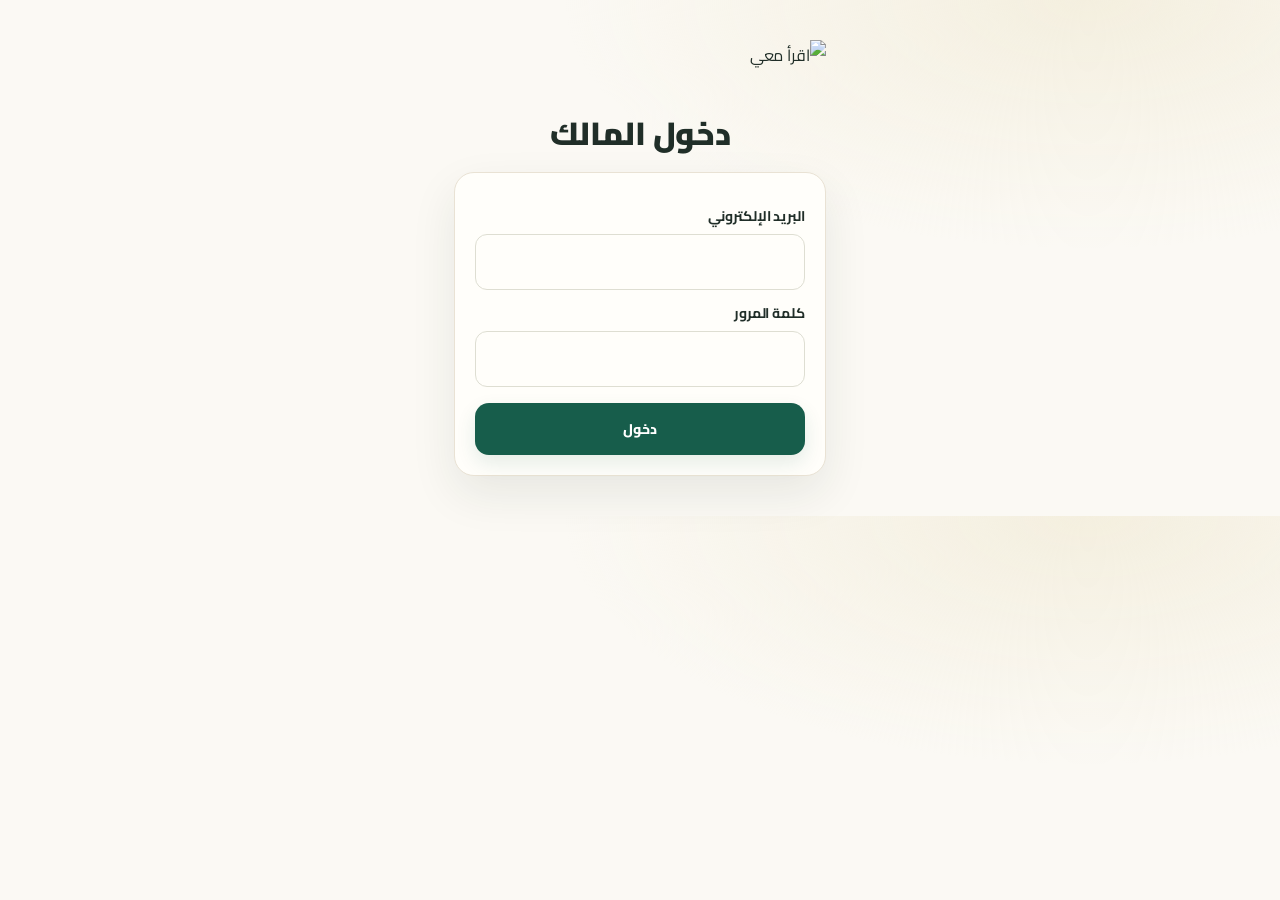
==== admin.html @ 4452b66a "Add files via upload" ====
<!DOCTYPE html><html lang="ar" dir="rtl"><head><meta charset="utf-8"><meta name="viewport" content="width=device-width,initial-scale=1,viewport-fit=cover">
<title>لوحة الإدارة — اقرأ معي</title><meta name="robots" content="noindex,nofollow">
<link rel="icon" href="assets/logo-blue.png"><link rel="stylesheet" href="https://fonts.googleapis.com/css2?family=Cairo:wght@400;600;800&display=swap"><link rel="stylesheet" href="style.css"></head>
<body><div id="login" class="w" style="max-width:420px;padding-block:40px"><img src="assets/logo-blue.png" alt="اقرأ معي" style="height:70px;margin:auto"><h2 style="text-align:center">دخول المالك</h2>
<form id="lf" class="panel"><label for="em">البريد الإلكتروني</label><input id="em" type="email" required autocomplete="username"><label for="pw">كلمة المرور</label><input id="pw" type="password" required autocomplete="current-password"><p id="le" class="err" role="alert"></p><button class="btn" style="width:100%">دخول</button></form></div>
<div id="app" hidden><header><div class="w bar"><img src="assets/logo-blue.png" alt=""><strong>لوحة الإدارة</strong><button class="btn l" id="out" style="margin-inline-start:auto;min-height:40px">خروج</button></div></header>
<main class="w" style="padding-block:14px"><div class="chips" id="tabs"><button class="chip on" data-t="d">الرئيسية</button><button class="chip" data-t="b">إدارة الكتب</button><button class="chip" data-t="c">التصنيفات</button><button class="chip" data-t="s">معلومات المكتبة</button></div><div id="v"></div></main>
<dialog id="dg"><form id="bf"><h2 id="dt"></h2><label for="f_title">عنوان الكتاب *</label><input id="f_title" required maxlength="200"><label for="f_author">المؤلف</label><input id="f_author"><label for="f_cat">التصنيف</label><select id="f_cat"></select><label for="f_price">السعر (MRU)</label><input id="f_price" type="number" min="0" step="any" inputmode="decimal"><label for="f_sale">سعر مخفض (اختياري)</label><input id="f_sale" type="number" min="0" step="any" inputmode="decimal"><label for="f_av">حالة التوفر</label><select id="f_av"><option value="unconfirmed">غير مؤكد</option><option value="available">متوفر</option><option value="unavailable">غير متوفر</option><option value="soon">قريبًا</option></select><label for="f_qty">الكمية (اختياري)</label><input id="f_qty" type="number" min="0" inputmode="numeric"><label for="f_desc">وصف الكتاب</label><textarea id="f_desc" rows="4"></textarea><label for="f_pub">الناشر</label><input id="f_pub"><label for="f_isbn">ISBN (اختياري)</label><input id="f_isbn"><label for="f_lang">اللغة</label><input id="f_lang" value="العربية"><label for="f_pages">عدد الصفحات (اختياري)</label><input id="f_pages" type="number" min="1" inputmode="numeric">
<label><input type="checkbox" id="f_wa" checked style="width:auto;min-height:0"> تفعيل الاستفسار عبر واتساب</label><label><input type="checkbox" id="f_pb" checked style="width:auto;min-height:0"> منشور في الموقع</label>
<label for="f_img">صورة الغلاف</label><input id="f_img" type="file" accept="image/jpeg,image/png,image/webp"><img id="f_pv" class="prev" alt="معاينة الغلاف" hidden><button type="button" class="btn d" id="f_rm" hidden>حذف الصورة</button><p id="fe" class="err" role="alert"></p>
<div class="ar"><button class="btn" id="sv">حفظ الكتاب</button><button type="button" class="btn o" id="cn">إلغاء</button></div></form></dialog></div>
<script src="https://cdn.jsdelivr.net/npm/@supabase/supabase-js@2.45.4/dist/umd/supabase.min.js"></script><script src="config.js"></script><script src="app.js"></script>
<script>
let cats=[],cur=null,img=undefined; // img: undefined=بلا تغيير، null=حذف، File=جديد
const BK="covers";
const num=v=>v===""?null:Number(v);
async function admin(){const{data:{session}}=await sb.auth.getSession();if(!session)return false;
 const{data}=await sb.from("profiles").select("role").eq("id",session.user.id).maybeSingle();return data?.role==="admin"}
async function boot(){const ok=await admin();$("#login").hidden=ok;$("#app").hidden=!ok;if(ok)tab("d")}
$("#lf").onsubmit=async e=>{e.preventDefault();$("#le").textContent="";
 const{error}=await sb.auth.signInWithPassword({email:$("#em").value,password:$("#pw").value});
 if(error){$("#le").textContent="بيانات الدخول غير صحيحة.";return}
 if(!await admin()){await sb.auth.signOut();$("#le").textContent="هذا الحساب غير مصرح له بالإدارة.";return}boot()};
$("#out").onclick=async()=>{await sb.auth.signOut();location.reload()};
$("#tabs").onclick=e=>{const t=e.target.dataset.t;if(t)tab(t)};
function tab(t){document.querySelectorAll("#tabs .chip").forEach(c=>c.classList.toggle("on",c.dataset.t===t));({d:dash,b:books,c:cates,s:sets})[t]()}
async function cnt(f){const{count,error}=await f;if(error)throw error;return count}
async function dash(){$("#v").innerHTML="جارٍ التحميل…";try{
 const B=()=>sb.from("books").select("*",{count:"exact",head:true});
 const[a,av,un,c]=await Promise.all([cnt(B()),cnt(B().eq("availability_status","available")),cnt(B().eq("availability_status","unavailable")),cnt(sb.from("categories").select("*",{count:"exact",head:true}))]);
 const{data}=await sb.from("books").select("id,title,created_at").order("created_at",{ascending:false}).limit(5);
 $("#v").innerHTML=`<div class="stats"><div class="stat"><b>${a}</b>إجمالي الكتب</div><div class="stat"><b>${av}</b>متوفرة</div><div class="stat"><b>${un}</b>غير متوفرة</div><div class="stat"><b>${c}</b>التصنيفات</div></div><div class="panel"><strong>أحدث الكتب</strong>${(data||[]).map(x=>`<p style="margin:6px 0">${esc(x.title)}</p>`).join("")||"<p class='m'>لا توجد كتب.</p>"}</div>`}catch(e){$("#v").innerHTML='<p class="err">تعذر تحميل الإحصاءات.</p>'}}
async function books(){const[b,c]=await Promise.all([sb.from("books").select(BSEL).order("created_at",{ascending:false}),sb.from("categories").select("*").order("name")]);cats=c.data||[];
 $("#v").innerHTML=`<button class="btn" id="add" style="width:100%;margin-top:10px">+ إضافة كتاب جديد</button><div class="grid" id="bl">${(b.data||[]).map(x=>`<article class="card"><img src="${esc(x.cover_image_url||PH)}" alt=""><div class="cb"><h3>${esc(x.title)}</h3><div class="m">${AV[x.availability_status]}${x.is_published?"":" · مخفي"}</div><div class="ar"><button class="btn o" data-e="${x.id}">تعديل</button><button class="btn d" data-x="${x.id}">حذف</button></div></div></article>`).join("")||'<div class="msg">لا توجد كتب. اضغط «إضافة كتاب جديد».</div>'}</div>`;
 window._b=b.data||[];$("#add").onclick=()=>openForm(null);
 $("#bl").onclick=e=>{const i=e.target.dataset.e,x=e.target.dataset.x;if(i)openForm(_b.find(k=>k.id===i));if(x)delBook(_b.find(k=>k.id===x))}}
function openForm(b){cur=b;img=undefined;$("#bf").reset();$("#fe").textContent="";$("#dt").textContent=b?"تعديل الكتاب":"إضافة كتاب جديد";
 $("#f_cat").innerHTML='<option value="">بلا تصنيف</option>'+cats.map(c=>`<option value="${c.id}">${esc(c.name)}</option>`).join("");
 const m={title:"title",author:"author",desc:"description",pub:"publisher",isbn:"isbn",lang:"language",pages:"pages",price:"price",sale:"sale_price",qty:"stock_quantity",av:"availability_status"};
 if(b){for(const k in m)$("#f_"+k).value=b[m[k]]??"";$("#f_cat").value=b.category_id||"";$("#f_wa").checked=b.whatsapp_enabled;$("#f_pb").checked=b.is_published}
 prev(b?.cover_image_url);$("#dg").showModal()}
function prev(u){$("#f_pv").hidden=!u;$("#f_rm").hidden=!u;if(u)$("#f_pv").src=u}
$("#f_img").onchange=e=>{const f=e.target.files[0];if(!f)return;
 if(!["image/jpeg","image/png","image/webp"].includes(f.type)||f.size>8e6){$("#fe").textContent="اختر صورة JPG أو PNG أو WebP لا يتجاوز حجمها 8MB.";e.target.value="";return}
 img=f;prev(URL.createObjectURL(f))};
$("#f_rm").onclick=()=>{img=null;$("#f_img").value="";prev(null)};
$("#cn").onclick=()=>$("#dg").close();
function shrink(f,w=900){return new Promise((ok,no)=>{const i=new Image();i.onload=()=>{const r=Math.min(1,w/i.width),c=document.createElement("canvas");c.width=i.width*r;c.height=i.height*r;c.getContext("2d").drawImage(i,0,0,c.width,c.height);c.toBlob(b=>b?ok(b):no(),"image/jpeg",.82)};i.onerror=no;i.src=URL.createObjectURL(f)})}
async function upload(f,dir){const b=await shrink(f),p=`${dir}/${crypto.randomUUID()}.jpg`;
 const{error}=await sb.storage.from(BK).upload(p,b,{contentType:"image/jpeg"});if(error)throw error;return sb.storage.from(BK).getPublicUrl(p).data.publicUrl}
const rmImg=async u=>{const i=u&&u.indexOf("/"+BK+"/");if(i>0)await sb.storage.from(BK).remove([u.slice(i+BK.length+2)])};
$("#bf").onsubmit=async e=>{e.preventDefault();$("#sv").disabled=true;$("#fe").textContent="";
 try{let url=cur?.cover_image_url||null;
  let oldUrlToRemove=null;
  if(img instanceof File){const n=await upload(img,"books");oldUrlToRemove=url;url=n}else if(img===null){oldUrlToRemove=url;url=null}
  const row={title:$("#f_title").value.trim(),author:$("#f_author").value.trim()||null,description:$("#f_desc").value.trim()||null,category_id:$("#f_cat").value||null,publisher:$("#f_pub").value.trim()||null,isbn:$("#f_isbn").value.trim()||null,language:$("#f_lang").value.trim()||null,pages:num($("#f_pages").value),price:num($("#f_price").value),sale_price:num($("#f_sale").value),stock_quantity:num($("#f_qty").value),availability_status:$("#f_av").value,whatsapp_enabled:$("#f_wa").checked,is_published:$("#f_pb").checked,cover_image_url:url};
  const{error}=cur?await sb.from("books").update(row).eq("id",cur.id):await sb.from("books").insert(row);if(error)throw error;
  if(oldUrlToRemove)await rmImg(oldUrlToRemove);
  $("#dg").close();books()}catch(x){$("#fe").textContent="تعذر الحفظ: "+(x.message||"خطأ غير معروف")}$("#sv").disabled=false};
async function delBook(b){if(!confirm(`هل تريد حذف «${b.title}» نهائيًا؟ لا يمكن التراجع.`))return;
 const{error}=await sb.from("books").delete().eq("id",b.id);if(error){alert("تعذر الحذف.");return}await rmImg(b.cover_image_url);books()}
async function cates(){const{data}=await sb.from("categories").select("*").order("name");
 $("#v").innerHTML=`<form id="cf" class="panel"><label for="cn2">تصنيف جديد</label><input id="cn2" required maxlength="80"><button class="btn" style="width:100%;margin-top:8px">إضافة</button></form>${(data||[]).map(c=>`<div class="panel"><strong>${esc(c.name)}</strong><div class="ar"><button class="btn o" data-r="${c.id}" data-n="${esc(c.name)}">تعديل الاسم</button><button class="btn d" data-k="${c.id}">حذف</button></div></div>`).join("")}<p id="ce" class="err" role="alert"></p>`;
 $("#cf").onsubmit=async e=>{e.preventDefault();const{error}=await sb.from("categories").insert({name:$("#cn2").value.trim()});if(error){$("#ce").textContent="تعذر الإضافة (ربما الاسم مكرر).";return}cates()};
 $("#v").onclick=async e=>{const r=e.target.dataset.r,k=e.target.dataset.k;
  if(r){const n=prompt("الاسم الجديد",e.target.dataset.n);if(n&&n.trim()){const{error}=await sb.from("categories").update({name:n.trim()}).eq("id",r);if(error)$("#ce").textContent="تعذر التعديل.";else cates()}}
  if(k){const n=await cnt(sb.from("books").select("*",{count:"exact",head:true}).eq("category_id",k));
   if(n>0){$("#ce").textContent=`لا يمكن الحذف: يرتبط بالتصنيف ${n} كتاب. انقلها إلى تصنيف آخر أولًا.`;return}
   if(confirm("حذف هذا التصنيف؟")){const{error}=await sb.from("categories").delete().eq("id",k);if(error)$("#ce").textContent="تعذر الحذف.";else cates()}}}}
async function sets(){const s=await settings(),L=s.social_links||{};
 const f=(id,l,v,t="text")=>`<label for="${id}">${l}</label><input id="${id}" type="${t}" value="${esc(v||"")}">`;
 $("#v").innerHTML=`<form id="sf" class="panel">${f("s_name","اسم المكتبة",s.library_name)}${f("s_phone","رقم الهاتف",s.phone,"tel")}${f("s_wa","رقم واتساب (بصيغة دولية)",s.whatsapp,"tel")}${f("s_hours","ساعات العمل",s.opening_hours)}${f("s_addr","العنوان",s.address)}<label for="s_desc">وصف المكتبة</label><textarea id="s_desc" rows="3">${esc(s.description||"")}</textarea>${f("s_fb","رابط فيسبوك",L.facebook,"url")}${f("s_ig","رابط إنستغرام",L.instagram,"url")}${f("s_tt","رابط تيك توك",L.tiktok,"url")}<label for="s_logo">الشعار (صورة)</label><input id="s_logo" type="file" accept="image/jpeg,image/png,image/webp"><label for="s_hero">صورة الواجهة الرئيسية</label><input id="s_hero" type="file" accept="image/jpeg,image/png,image/webp"><p id="se" role="alert"></p><button class="btn" style="width:100%">حفظ المعلومات</button></form>`;
 $("#sf").onsubmit=async e=>{e.preventDefault();$("#se").className="";$("#se").textContent="جارٍ الحفظ…";
  try{const ok=["image/jpeg","image/png","image/webp"],row={id:1,library_name:$("#s_name").value.trim(),phone:$("#s_phone").value.trim(),whatsapp:$("#s_wa").value.trim(),opening_hours:$("#s_hours").value.trim(),address:$("#s_addr").value.trim(),description:$("#s_desc").value.trim(),social_links:{facebook:$("#s_fb").value.trim(),instagram:$("#s_ig").value.trim(),tiktok:$("#s_tt").value.trim()}};
   for(const[i,k]of[["s_logo","logo_url"],["s_hero","hero_image_url"]]){const x=$("#"+i).files[0];if(!x)continue;if(!ok.includes(x.type)||x.size>8e6)throw new Error("صورة غير صالحة");row[k]=await upload(x,"site")}
   const{error}=await sb.from("site_settings").upsert(row);if(error)throw error;$("#se").textContent="تم الحفظ.";}catch(x){$("#se").className="err";$("#se").textContent="تعذر الحفظ: "+(x.message||"")}}}
boot();
</script></body></html>
---- style.css ----
@import url('https://fonts.googleapis.com/css2?family=Amiri:wght@400;700&family=Cairo:wght@400;500;600;700;800;900&display=swap');
:root{--dark:#102d28;--dark2:#173d35;--tq:#1c7662;--tq2:#155c4c;--bg:#faf8f2;--card:#fffefa;--ink:#1e302b;--mute:#6f7d75;--line:#e7e1d4;--gold:#c49a4a;--gold-light:#f4e8ca;--ok:#23794e;--bad:#b53e37;--shadow:0 14px 38px rgba(27,54,43,.08);--radius:20px;color-scheme:light}
*{box-sizing:border-box}html{scroll-behavior:smooth;scroll-padding-top:88px}body{margin:0;background:var(--bg);color:var(--ink);font:400 16px/1.9 Cairo,Tajawal,system-ui,sans-serif;padding-top:env(safe-area-inset-top,0)}a{color:inherit}img{max-width:100%;display:block}button,input,select,textarea{font:inherit}.w{max-width:1180px;margin:0 auto;padding:0 24px}
header{background:rgba(16,45,40,.97);color:#fff;position:sticky;top:0;z-index:30;padding-top:env(safe-area-inset-top,0);box-shadow:0 8px 26px #0c29201a;backdrop-filter:blur(14px);border-bottom:1px solid #ffffff17}.bar{display:flex;align-items:center;gap:18px;min-height:82px}.bar>a:first-child{display:flex;align-items:center;flex-shrink:0}.bar img{height:56px;width:auto;max-width:190px;object-fit:contain;border-radius:8px}.bar nav{display:flex;gap:4px;margin-inline-start:auto;align-items:center}.bar nav a{color:#f6f4ec;text-decoration:none;padding:10px 13px;border-radius:10px;font-weight:700;font-size:14px;white-space:nowrap;transition:background .2s,color .2s}.bar nav a:hover{background:#ffffff16;color:#f1d69b}.bar nav .btn{color:#17372f;background:var(--gold-light);border-color:var(--gold-light);padding:9px 16px}#mb{display:none;margin-inline-start:auto;background:none;border:1px solid #ffffff55;color:#fff;border-radius:12px;width:46px;height:46px;font-size:22px;cursor:pointer}
.btn{font:800 14px Cairo,sans-serif;min-height:48px;padding:11px 20px;border-radius:12px;border:1px solid transparent;cursor:pointer;text-decoration:none;display:inline-flex;align-items:center;justify-content:center;gap:8px;background:var(--tq2);color:#fff;box-shadow:0 5px 14px #155c4c20;transition:transform .18s,box-shadow .18s,background .18s}.btn:hover{transform:translateY(-2px);box-shadow:0 9px 20px #155c4c25;background:var(--dark2)}.btn.o{background:transparent;border-color:#a7c5b9;color:var(--tq2);box-shadow:none}.btn.o:hover{background:#eaf3ed}.btn.w2{background:#1d8155;color:white}.btn.d{background:var(--bad)}.btn.l{background:var(--gold-light);color:var(--dark);border-color:var(--gold-light);box-shadow:none}.btn.l:hover{background:#f8e7bd}
:focus-visible{outline:3px solid var(--gold);outline-offset:3px}.hero{background:var(--dark) url('assets/shelf.jpg') center/cover no-repeat;color:#fff;position:relative;isolation:isolate;overflow:hidden;min-height:470px;display:flex;align-items:center}.hero::before{content:"";position:absolute;inset:0;z-index:-1;background:linear-gradient(90deg,rgba(10,35,29,.94) 0%,rgba(10,35,29,.82) 48%,rgba(10,35,29,.42) 100%)}.hero::after{content:"اقرأ معي";position:absolute;left:4%;bottom:-55px;font-family:Amiri,serif;font-size:clamp(100px,18vw,230px);line-height:1;color:#ffffff0a;pointer-events:none}.hero .w{position:relative;padding:78px 24px 82px}.hero .w:before{content:"مكتبة اقرأ معي  ·  نواكشوط";display:inline-flex;align-items:center;gap:8px;border:1px solid #d8bd7a88;background:#ffffff0d;color:#f3dba7;border-radius:99px;padding:5px 15px;font-size:13px;font-weight:800;letter-spacing:.2px;margin-bottom:18px}.hero h1{font-family:Amiri,Cairo,serif;font-size:clamp(38px,6vw,64px);line-height:1.32;max-width:720px;margin:0 0 14px;font-weight:700;letter-spacing:-.5px}.hero p{max-width:620px;color:#e3ebe4;font-size:18px;margin:0}.hero .row{margin-top:26px}.hero .btn.o{color:white;border-color:#ffffff88}.hero .btn.o:hover{background:#ffffff14}.hero .sb{margin-top:24px;max-width:570px;background:#fffefa;padding:6px;border-radius:15px;box-shadow:0 12px 34px #061a1580}.hero .sb input{border:0;background:transparent;box-shadow:none;min-height:48px}.hero .sb .btn{min-width:92px}
h1{font-size:clamp(30px,5vw,44px);line-height:1.4;margin:0 0 12px;font-weight:900}h2{font-size:clamp(24px,3vw,32px);line-height:1.45;margin:0 0 8px;font-weight:900;letter-spacing:-.3px}section{padding:58px 0}.alt{background:#f2f0e7;border-block:1px solid #e8e2d5}section .w>h2{position:relative;padding-bottom:13px}section .w>h2:after{content:"";position:absolute;bottom:0;right:0;width:58px;height:3px;border-radius:4px;background:var(--gold)}section .w>h2+p{color:var(--mute)}#about .w{max-width:950px}#about p{font-size:18px;max-width:850px;color:#53635a}
.sb{display:flex;gap:8px;margin-top:18px;max-width:520px}input,select,textarea{padding:12px 14px;border:1px solid #deded2;border-radius:12px;background:var(--card);color:var(--ink);min-height:48px;width:100%;outline:none;transition:border-color .2s,box-shadow .2s}input:focus,select:focus,textarea:focus{border-color:#76a897;box-shadow:0 0 0 4px #1c76621a}.sb input{flex:1}.grid{display:grid;grid-template-columns:repeat(auto-fill,minmax(190px,1fr));gap:20px;margin-top:24px}@media(min-width:560px){.grid{grid-template-columns:repeat(auto-fill,minmax(220px,1fr));gap:24px}}.card{background:var(--card);border:1px solid #e9e4d8;border-radius:18px;overflow:hidden;display:flex;flex-direction:column;box-shadow:0 5px 18px #233f3010;transition:transform .22s,box-shadow .22s,border-color .22s}.card:hover{transform:translateY(-5px);box-shadow:0 18px 38px #233f3018;border-color:#d6c69e}.card>a:first-child{overflow:hidden;background:#eeece3}.card img{aspect-ratio:3/4;object-fit:cover;width:100%;transition:transform .4s}.card:hover>a:first-child img{transform:scale(1.035)}.cb{padding:15px 15px 16px;display:flex;flex-direction:column;gap:6px;flex:1}.cb h3{margin:0;font-size:17px;line-height:1.55;font-weight:800}.m{color:var(--mute);font-size:13px}.pr{font-weight:900;color:var(--tq2);font-size:17px}.pr s{color:#8a9188;font-weight:500;font-size:13px;margin-inline-start:6px}.st{font-size:12px;font-weight:800;display:inline-flex;align-self:flex-start;align-items:center;padding:2px 9px;border-radius:99px;background:#edf5ed}.st.available{color:var(--ok);background:#e8f4e9}.st.unavailable{color:var(--bad);background:#fae9e6}.st.soon,.st.unconfirmed{color:#8c6822;background:#f8efd9}.cb .btn{width:100%;margin-top:auto;min-height:42px;padding:8px 10px;font-size:13px}.chips{display:flex;gap:10px;overflow-x:auto;padding:12px 1px 8px;scrollbar-width:thin}.chip{flex:none;border:1px solid #ddd8ca;background:#fffdf7;color:var(--ink);border-radius:99px;padding:8px 17px;font:700 13px Cairo;cursor:pointer;min-height:42px;text-decoration:none;transition:all .2s}.chip:hover,.chip.on{background:var(--dark);color:#fff;border-color:var(--dark)}.tools{display:grid;grid-template-columns:1fr 1fr;gap:12px;margin:22px 0 28px}.tools input{grid-column:1/-1}.msg{padding:30px;text-align:center;color:var(--mute);background:#fffdf8;border:1px dashed #d8d1c2;border-radius:16px;margin-top:18px;grid-column:1/-1}.err{color:var(--bad)}
.det{display:grid;grid-template-columns:minmax(220px,340px) 1fr;gap:36px;padding:44px 0;align-items:start}.det>img{border-radius:20px;width:100%;box-shadow:var(--shadow);border:1px solid var(--line)}.det h1{font-family:Amiri,Cairo,serif}dl{display:grid;grid-template-columns:auto 1fr;gap:8px 18px;padding:18px;background:#f1f0e8;border-radius:16px}dt{color:var(--mute);font-weight:700}dd{margin:0;font-weight:700}.det p{color:#52645a}.info{display:grid;grid-template-columns:repeat(auto-fit,minmax(260px,1fr));gap:24px}.info>div{background:#fffdf8;border:1px solid var(--line);border-radius:20px;padding:24px;box-shadow:var(--shadow)}#contact .info>div p{margin-top:0}#ph{color:var(--dark)!important;letter-spacing:1px}
footer{background:linear-gradient(135deg,#0e2924,#173d35);color:#d7e1d8;padding:42px 0 28px;font-size:14px;margin-top:0;border-top:3px solid var(--gold)}footer .w{position:relative}footer img{height:54px;max-width:190px;object-fit:contain;margin-bottom:12px;border-radius:8px}footer strong{font-size:20px;color:#f4e5c2}footer a{color:#f4e5c2}footer small{display:block;border-top:1px solid #ffffff20;margin-top:22px;padding-top:16px;color:#aebfb4}label{font-weight:700;font-size:14px;display:block;margin:10px 0 4px}.panel{background:var(--card);border:1px solid var(--line);border-radius:18px;padding:20px;margin-top:16px;box-shadow:var(--shadow)}.stats{display:grid;grid-template-columns:repeat(2,1fr);gap:14px}.stat{background:var(--card);border:1px solid var(--line);border-radius:16px;padding:18px;text-align:center;box-shadow:0 4px 16px #233f3008}.stat b{display:block;font-size:30px;color:var(--tq2)}dialog{border:1px solid var(--line);border-radius:20px;padding:22px;width:min(560px,95vw);max-height:92vh;background:var(--bg);color:var(--ink);box-shadow:0 24px 80px #0003}dialog::backdrop{background:#071d18b8;backdrop-filter:blur(3px)}.ar{display:flex;gap:8px;margin-top:8px;flex-wrap:wrap}.ar .btn{flex:1;min-width:90px;min-height:42px;padding:6px}.prev{max-height:200px;border-radius:10px;margin:8px 0}
@media(max-width:900px){.bar{min-height:72px}.bar nav a{padding:9px 10px;font-size:13px}.bar nav .btn{display:none}.hero{min-height:440px}}
@media(max-width:760px){.w{padding:0 17px}.bar{min-height:68px}.bar img{height:48px;max-width:155px}#mb{display:block}.bar nav{display:none;position:absolute;inset-inline:0;top:100%;background:var(--dark);flex-direction:column;align-items:stretch;padding:12px 17px 18px;border-top:1px solid #ffffff1a;box-shadow:0 16px 24px #0c292033}.bar nav.o{display:flex}.bar nav a{padding:11px 13px;font-size:15px}.bar nav .btn{display:flex;margin-top:5px}.hero .w{padding:58px 17px 64px}.hero h1{font-size:clamp(36px,9vw,50px)}.hero p{font-size:16px}.hero .sb{gap:4px}.hero .sb .btn{padding-inline:14px}.hero::before{background:linear-gradient(90deg,rgba(10,35,29,.94),rgba(10,35,29,.76))}section{padding:42px 0}.grid{grid-template-columns:repeat(2,minmax(0,1fr));gap:12px}.cb{padding:11px}.cb h3{font-size:15px}.card{border-radius:14px}.cb .btn{font-size:12px;padding:7px 5px}.det{grid-template-columns:1fr;gap:22px;padding:28px 0}.det>img{width:min(76%,330px);margin:auto}.tools{gap:9px}.info>div{padding:18px}}
@media(max-width:380px){.w{padding-inline:12px}.grid{gap:9px}.cb{padding:9px}.hero .row .btn{padding-inline:12px;font-size:12px}.hero .sb input{font-size:13px}.tools{grid-template-columns:1fr}.tools input{grid-column:auto}}
@media(prefers-reduced-motion:reduce){*,*:before,*:after{scroll-behavior:auto!important;transition:none!important;animation:none!important}}

/* Iqra Maai Signature Edition — editorial luxury refinement */
:root{--dark:#102c26;--dark2:#183d33;--tq:#267763;--tq2:#175d4b;--bg:#fbf9f4;--card:#fffefa;--ink:#202e28;--mute:#748078;--line:#e9e2d4;--gold:#c7a35c;--gold-light:#f4e9d0;--shadow:0 18px 46px rgba(19,47,37,.085);--radius:22px}
body{letter-spacing:-.08px;background:radial-gradient(ellipse at 85% 0%,#f4efdf 0,transparent 34%),var(--bg)}
header{background:rgba(12,39,32,.96);box-shadow:0 10px 32px rgba(6,29,22,.14);border-bottom-color:#d3b66b55}
.bar{min-height:88px}.bar img{height:60px;filter:drop-shadow(0 5px 10px #0002)}.bar nav a{border-radius:999px;padding:10px 15px}.bar nav a:hover{background:#ffffff12}.bar nav .btn{border-radius:999px;padding:10px 19px;background:linear-gradient(135deg,#f5e8c8,#d8bd7d);box-shadow:0 7px 20px #050f0c20}
.btn{border-radius:14px;min-height:50px;padding:12px 22px;box-shadow:0 8px 20px #155c4c1c}.btn.l{background:linear-gradient(135deg,#f6e9c9,#dfc17b);border-color:#e8d29c}.btn.o{border-color:#c6d7ce;background:#ffffffa8}.btn:active{transform:translateY(0)}
.hero{min-height:590px;background-position:center 48%;background-attachment:scroll}.hero::before{background:linear-gradient(90deg,rgba(7,29,23,.96) 0%,rgba(9,36,29,.87) 43%,rgba(9,36,29,.35) 100%),linear-gradient(0deg,rgba(6,25,20,.28),transparent 60%)}.hero .w{padding-block:100px 104px}.hero .w:before{border-color:#d8bd7a99;background:#f4e8ca12;letter-spacing:.35px;padding:7px 16px}.hero h1{font-size:clamp(44px,6.3vw,76px);max-width:760px;line-height:1.24;text-wrap:balance;text-shadow:0 5px 25px #0002}.hero p{font-size:clamp(16px,1.6vw,19px);line-height:2;color:#e6eee8;max-width:600px}.hero .sb{max-width:600px;border:1px solid #ffffff7a;border-radius:17px;padding:7px;gap:7px;box-shadow:0 20px 50px #0003}.hero .sb input{padding-inline:17px;color:var(--ink)}.hero .sb .btn{border-radius:12px}.hero .row{gap:11px}
section{padding:76px 0}.alt{background:linear-gradient(135deg,#f5f1e7,#f8f6ef);border-block-color:#ebe3d3}.section-head{display:flex;align-items:end;justify-content:space-between;gap:22px;margin-bottom:26px}.section-head h2{margin:3px 0 5px}.section-head p{margin:0;color:var(--mute);max-width:650px}.section-head h2:after{display:none}.eyebrow{display:inline-block;color:#96753a;font-size:12px;font-weight:900;letter-spacing:.6px;margin-bottom:3px}.text-link{display:inline-flex;align-items:center;gap:9px;color:var(--tq2);font-weight:900;text-decoration:none;white-space:nowrap;border-bottom:1px solid #c7a35c;padding:0 0 4px;transition:gap .2s}.text-link:hover{gap:14px}.grid{gap:24px;margin-top:0}.card{border-radius:20px;border-color:#e8e1d4;box-shadow:0 8px 24px rgba(28,49,38,.045);position:relative}.card:hover{transform:translateY(-7px);box-shadow:0 24px 46px rgba(28,49,38,.13);border-color:#d7c18d}.card>a:first-child{background:linear-gradient(145deg,#f3f0e7,#e7e1d2);position:relative}.card>a:first-child:after{content:"";position:absolute;inset:0;border:1px solid #ffffff44;pointer-events:none}.card img{transition:transform .55s cubic-bezier(.2,.75,.25,1)}.cb{padding:18px 17px 18px;gap:8px}.cb h3{font-size:17px;line-height:1.65}.pr{font-size:18px;letter-spacing:.1px}.st{padding:3px 10px}.cb .btn{margin-top:7px;border-radius:11px}.chips{gap:12px;padding-block:16px 4px}.chip{background:#fffefa;border-color:#e3dac7;padding:10px 20px;box-shadow:0 4px 12px #22392d08}.chip:hover,.chip.on{background:var(--dark);border-color:var(--dark);box-shadow:0 8px 18px #102d2820}
#about{background:#fffefa}#about .about-panel{max-width:1120px;display:grid;grid-template-columns:190px 1fr;align-items:center;gap:38px;border:1px solid #eee6d7;border-radius:28px;padding:42px;background:linear-gradient(120deg,#fffefa,#f8f4e9);box-shadow:0 18px 50px #193d3010}#about .about-mark{aspect-ratio:1;display:grid;place-content:center;text-align:center;border-radius:50%;background:radial-gradient(circle at 30% 25%,#2b6e58,#0e2d25 70%);border:7px solid #f2e4bf;outline:1px solid #d5bd7f;color:#f7e8c5;font:700 42px/1.2 Amiri,serif;box-shadow:0 12px 30px #102d2825;transform:rotate(-5deg)}#about h2{margin:2px 0 10px}#about p{font-size:17px;line-height:2.1;margin:0 0 14px}
#contact .section-head{margin-bottom:24px}.info{gap:18px}.info>div{border-radius:22px;border-color:#e7dfcf;background:#fffefa;box-shadow:0 12px 34px #1d382b0a;padding:28px;position:relative;overflow:hidden}.info>div:before{content:"";position:absolute;inset:0 0 auto;height:3px;background:linear-gradient(90deg,#d2b46b,#f1e4c3,#d2b46b)}#contact .info>div p{line-height:2;margin-bottom:10px}#ph{font-size:25px!important;margin-block:12px 18px!important}footer{padding:48px 0 30px;background:radial-gradient(ellipse at 85% 0%,#285344 0,transparent 45%),linear-gradient(135deg,#0a251e,#153b30);border-top:3px solid #c7a35c}footer img{height:58px}footer strong{font-family:Amiri,Cairo,serif;font-size:25px}footer small{line-height:1.9}
.tools{gap:14px}.tools input,.tools select{border-color:#e5dece;border-radius:14px;box-shadow:0 4px 14px #203c2e06}.det{gap:44px}.det>img{border-radius:24px;box-shadow:0 22px 50px #17392b20}.det dl{background:#f6f2e8;border:1px solid #e9e0cd;border-radius:18px}.panel,.stat{border-radius:20px}.stat{padding:22px}.stat b{font-size:34px}
@media(max-width:900px){.hero{min-height:510px}.hero .w{padding-block:82px}.section-head{align-items:start}.bar{min-height:78px}}
@media(max-width:760px){.bar{min-height:70px}.bar img{height:49px}.hero{min-height:510px;background-position:58% center}.hero::before{background:linear-gradient(90deg,rgba(7,29,23,.94),rgba(9,36,29,.79)),linear-gradient(0deg,rgba(6,25,20,.25),transparent)}.hero .w{padding:65px 17px 70px}.hero h1{font-size:clamp(38px,10vw,53px);line-height:1.35}.hero p{font-size:16px}.hero .sb{margin-top:22px}.hero .row{flex-wrap:wrap}.section-head{display:block;margin-bottom:20px}.section-head .text-link{margin-top:13px}.section-head p{font-size:14px}section{padding:52px 0}.grid{gap:13px}.cb{padding:12px}.cb h3{font-size:14px}.card{border-radius:16px}.cb .btn{min-height:40px}.chips{gap:9px}.chip{padding:8px 15px}#about .about-panel{grid-template-columns:1fr;gap:22px;padding:26px 20px;border-radius:22px}#about .about-mark{width:112px;margin:auto;font-size:31px;border-width:5px}#about p{font-size:15px}.info{grid-template-columns:1fr;gap:14px}.info>div{padding:21px}.det{gap:25px}}
@media(max-width:380px){.hero .sb{display:grid;grid-template-columns:1fr}.hero .sb .btn{width:100%}.hero .row .btn{font-size:12px}.section-head h2{font-size:23px}.cb{padding:9px}.cb h3{font-size:13px}}
@media(prefers-reduced-motion:reduce){.card,.btn,.text-link{transition:none!important}}
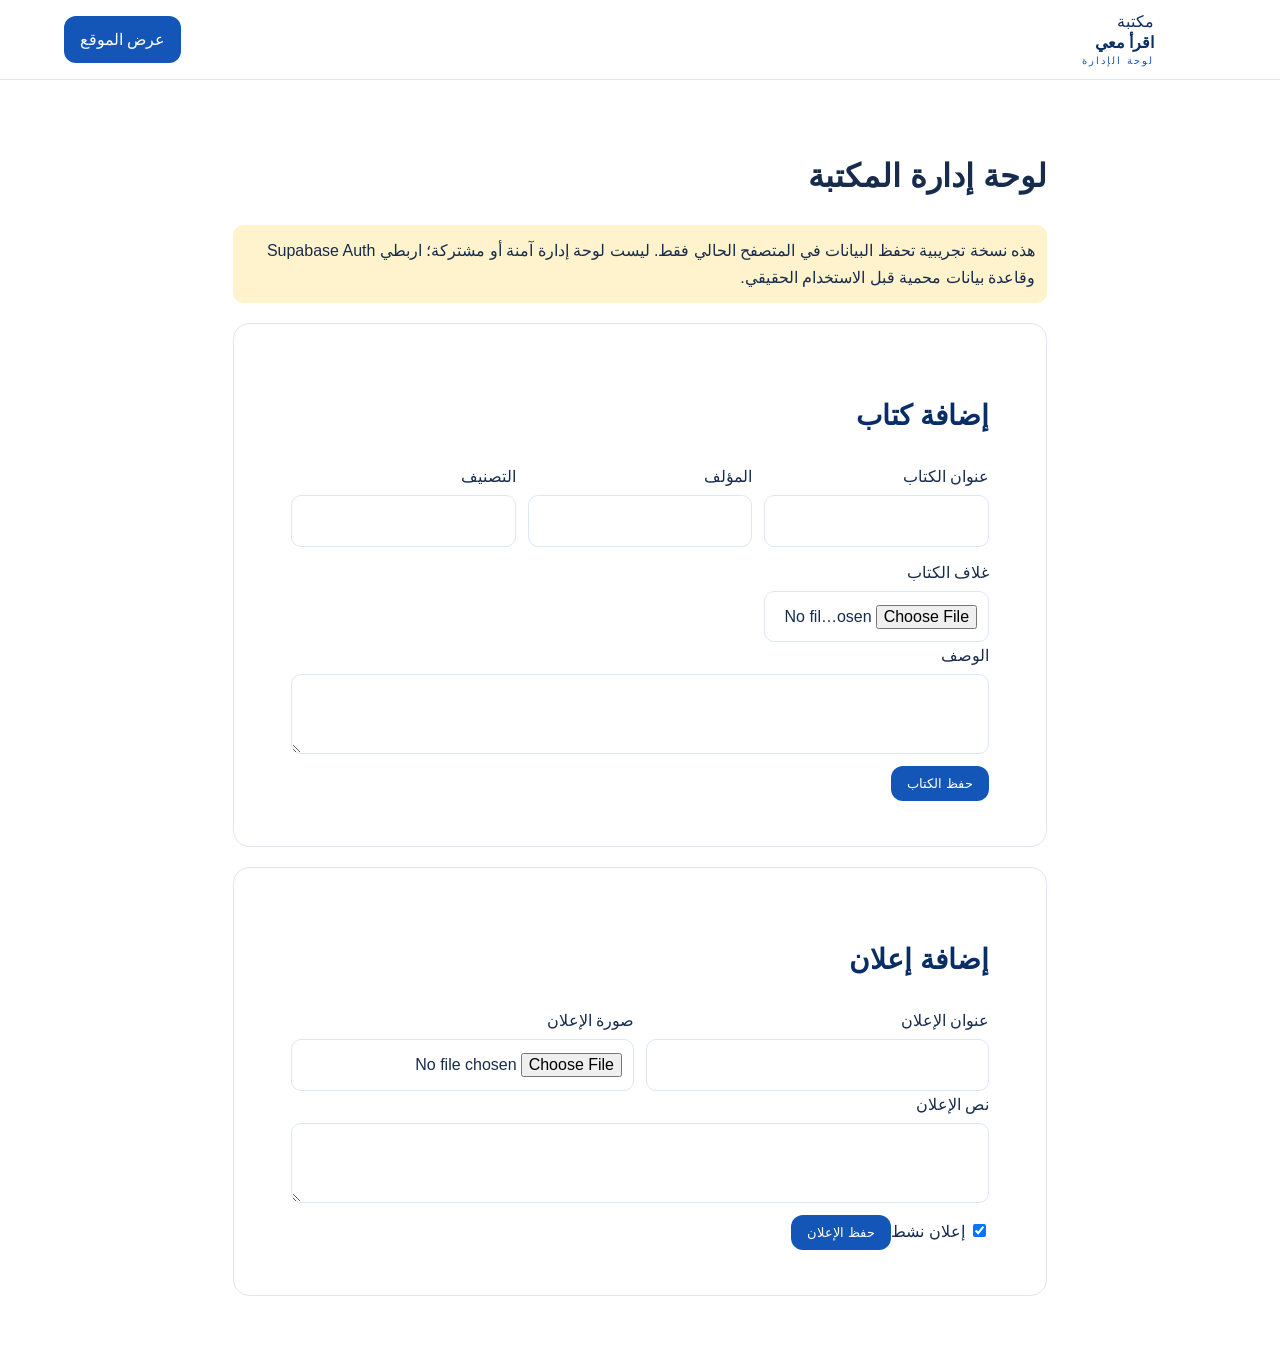
==== commit 0bfa1c9e: "Add files via upload" ====
--- a/admin.html
+++ b/admin.html
@@ -1,78 +1 @@
-<!DOCTYPE html><html lang="ar" dir="rtl"><head><meta charset="utf-8"><meta name="viewport" content="width=device-width,initial-scale=1,viewport-fit=cover">
-<title>لوحة الإدارة — اقرأ معي</title><meta name="robots" content="noindex,nofollow">
-<link rel="icon" href="assets/logo-blue.png"><link rel="stylesheet" href="https://fonts.googleapis.com/css2?family=Cairo:wght@400;600;800&display=swap"><link rel="stylesheet" href="style.css"></head>
-<body><div id="login" class="w" style="max-width:420px;padding-block:40px"><img src="assets/logo-blue.png" alt="اقرأ معي" style="height:70px;margin:auto"><h2 style="text-align:center">دخول المالك</h2>
-<form id="lf" class="panel"><label for="em">البريد الإلكتروني</label><input id="em" type="email" required autocomplete="username"><label for="pw">كلمة المرور</label><input id="pw" type="password" required autocomplete="current-password"><p id="le" class="err" role="alert"></p><button class="btn" style="width:100%">دخول</button></form></div>
-<div id="app" hidden><header><div class="w bar"><img src="assets/logo-blue.png" alt=""><strong>لوحة الإدارة</strong><button class="btn l" id="out" style="margin-inline-start:auto;min-height:40px">خروج</button></div></header>
-<main class="w" style="padding-block:14px"><div class="chips" id="tabs"><button class="chip on" data-t="d">الرئيسية</button><button class="chip" data-t="b">إدارة الكتب</button><button class="chip" data-t="c">التصنيفات</button><button class="chip" data-t="s">معلومات المكتبة</button></div><div id="v"></div></main>
-<dialog id="dg"><form id="bf"><h2 id="dt"></h2><label for="f_title">عنوان الكتاب *</label><input id="f_title" required maxlength="200"><label for="f_author">المؤلف</label><input id="f_author"><label for="f_cat">التصنيف</label><select id="f_cat"></select><label for="f_price">السعر (MRU)</label><input id="f_price" type="number" min="0" step="any" inputmode="decimal"><label for="f_sale">سعر مخفض (اختياري)</label><input id="f_sale" type="number" min="0" step="any" inputmode="decimal"><label for="f_av">حالة التوفر</label><select id="f_av"><option value="unconfirmed">غير مؤكد</option><option value="available">متوفر</option><option value="unavailable">غير متوفر</option><option value="soon">قريبًا</option></select><label for="f_qty">الكمية (اختياري)</label><input id="f_qty" type="number" min="0" inputmode="numeric"><label for="f_desc">وصف الكتاب</label><textarea id="f_desc" rows="4"></textarea><label for="f_pub">الناشر</label><input id="f_pub"><label for="f_isbn">ISBN (اختياري)</label><input id="f_isbn"><label for="f_lang">اللغة</label><input id="f_lang" value="العربية"><label for="f_pages">عدد الصفحات (اختياري)</label><input id="f_pages" type="number" min="1" inputmode="numeric">
-<label><input type="checkbox" id="f_wa" checked style="width:auto;min-height:0"> تفعيل الاستفسار عبر واتساب</label><label><input type="checkbox" id="f_pb" checked style="width:auto;min-height:0"> منشور في الموقع</label>
-<label for="f_img">صورة الغلاف</label><input id="f_img" type="file" accept="image/jpeg,image/png,image/webp"><img id="f_pv" class="prev" alt="معاينة الغلاف" hidden><button type="button" class="btn d" id="f_rm" hidden>حذف الصورة</button><p id="fe" class="err" role="alert"></p>
-<div class="ar"><button class="btn" id="sv">حفظ الكتاب</button><button type="button" class="btn o" id="cn">إلغاء</button></div></form></dialog></div>
-<script src="https://cdn.jsdelivr.net/npm/@supabase/supabase-js@2.45.4/dist/umd/supabase.min.js"></script><script src="config.js"></script><script src="app.js"></script>
-<script>
-let cats=[],cur=null,img=undefined; // img: undefined=بلا تغيير، null=حذف، File=جديد
-const BK="covers";
-const num=v=>v===""?null:Number(v);
-async function admin(){const{data:{session}}=await sb.auth.getSession();if(!session)return false;
- const{data}=await sb.from("profiles").select("role").eq("id",session.user.id).maybeSingle();return data?.role==="admin"}
-async function boot(){const ok=await admin();$("#login").hidden=ok;$("#app").hidden=!ok;if(ok)tab("d")}
-$("#lf").onsubmit=async e=>{e.preventDefault();$("#le").textContent="";
- const{error}=await sb.auth.signInWithPassword({email:$("#em").value,password:$("#pw").value});
- if(error){$("#le").textContent="بيانات الدخول غير صحيحة.";return}
- if(!await admin()){await sb.auth.signOut();$("#le").textContent="هذا الحساب غير مصرح له بالإدارة.";return}boot()};
-$("#out").onclick=async()=>{await sb.auth.signOut();location.reload()};
-$("#tabs").onclick=e=>{const t=e.target.dataset.t;if(t)tab(t)};
-function tab(t){document.querySelectorAll("#tabs .chip").forEach(c=>c.classList.toggle("on",c.dataset.t===t));({d:dash,b:books,c:cates,s:sets})[t]()}
-async function cnt(f){const{count,error}=await f;if(error)throw error;return count}
-async function dash(){$("#v").innerHTML="جارٍ التحميل…";try{
- const B=()=>sb.from("books").select("*",{count:"exact",head:true});
- const[a,av,un,c]=await Promise.all([cnt(B()),cnt(B().eq("availability_status","available")),cnt(B().eq("availability_status","unavailable")),cnt(sb.from("categories").select("*",{count:"exact",head:true}))]);
- const{data}=await sb.from("books").select("id,title,created_at").order("created_at",{ascending:false}).limit(5);
- $("#v").innerHTML=`<div class="stats"><div class="stat"><b>${a}</b>إجمالي الكتب</div><div class="stat"><b>${av}</b>متوفرة</div><div class="stat"><b>${un}</b>غير متوفرة</div><div class="stat"><b>${c}</b>التصنيفات</div></div><div class="panel"><strong>أحدث الكتب</strong>${(data||[]).map(x=>`<p style="margin:6px 0">${esc(x.title)}</p>`).join("")||"<p class='m'>لا توجد كتب.</p>"}</div>`}catch(e){$("#v").innerHTML='<p class="err">تعذر تحميل الإحصاءات.</p>'}}
-async function books(){const[b,c]=await Promise.all([sb.from("books").select(BSEL).order("created_at",{ascending:false}),sb.from("categories").select("*").order("name")]);cats=c.data||[];
- $("#v").innerHTML=`<button class="btn" id="add" style="width:100%;margin-top:10px">+ إضافة كتاب جديد</button><div class="grid" id="bl">${(b.data||[]).map(x=>`<article class="card"><img src="${esc(x.cover_image_url||PH)}" alt=""><div class="cb"><h3>${esc(x.title)}</h3><div class="m">${AV[x.availability_status]}${x.is_published?"":" · مخفي"}</div><div class="ar"><button class="btn o" data-e="${x.id}">تعديل</button><button class="btn d" data-x="${x.id}">حذف</button></div></div></article>`).join("")||'<div class="msg">لا توجد كتب. اضغط «إضافة كتاب جديد».</div>'}</div>`;
- window._b=b.data||[];$("#add").onclick=()=>openForm(null);
- $("#bl").onclick=e=>{const i=e.target.dataset.e,x=e.target.dataset.x;if(i)openForm(_b.find(k=>k.id===i));if(x)delBook(_b.find(k=>k.id===x))}}
-function openForm(b){cur=b;img=undefined;$("#bf").reset();$("#fe").textContent="";$("#dt").textContent=b?"تعديل الكتاب":"إضافة كتاب جديد";
- $("#f_cat").innerHTML='<option value="">بلا تصنيف</option>'+cats.map(c=>`<option value="${c.id}">${esc(c.name)}</option>`).join("");
- const m={title:"title",author:"author",desc:"description",pub:"publisher",isbn:"isbn",lang:"language",pages:"pages",price:"price",sale:"sale_price",qty:"stock_quantity",av:"availability_status"};
- if(b){for(const k in m)$("#f_"+k).value=b[m[k]]??"";$("#f_cat").value=b.category_id||"";$("#f_wa").checked=b.whatsapp_enabled;$("#f_pb").checked=b.is_published}
- prev(b?.cover_image_url);$("#dg").showModal()}
-function prev(u){$("#f_pv").hidden=!u;$("#f_rm").hidden=!u;if(u)$("#f_pv").src=u}
-$("#f_img").onchange=e=>{const f=e.target.files[0];if(!f)return;
- if(!["image/jpeg","image/png","image/webp"].includes(f.type)||f.size>8e6){$("#fe").textContent="اختر صورة JPG أو PNG أو WebP لا يتجاوز حجمها 8MB.";e.target.value="";return}
- img=f;prev(URL.createObjectURL(f))};
-$("#f_rm").onclick=()=>{img=null;$("#f_img").value="";prev(null)};
-$("#cn").onclick=()=>$("#dg").close();
-function shrink(f,w=900){return new Promise((ok,no)=>{const i=new Image();i.onload=()=>{const r=Math.min(1,w/i.width),c=document.createElement("canvas");c.width=i.width*r;c.height=i.height*r;c.getContext("2d").drawImage(i,0,0,c.width,c.height);c.toBlob(b=>b?ok(b):no(),"image/jpeg",.82)};i.onerror=no;i.src=URL.createObjectURL(f)})}
-async function upload(f,dir){const b=await shrink(f),p=`${dir}/${crypto.randomUUID()}.jpg`;
- const{error}=await sb.storage.from(BK).upload(p,b,{contentType:"image/jpeg"});if(error)throw error;return sb.storage.from(BK).getPublicUrl(p).data.publicUrl}
-const rmImg=async u=>{const i=u&&u.indexOf("/"+BK+"/");if(i>0)await sb.storage.from(BK).remove([u.slice(i+BK.length+2)])};
-$("#bf").onsubmit=async e=>{e.preventDefault();$("#sv").disabled=true;$("#fe").textContent="";
- try{let url=cur?.cover_image_url||null;
-  let oldUrlToRemove=null;
-  if(img instanceof File){const n=await upload(img,"books");oldUrlToRemove=url;url=n}else if(img===null){oldUrlToRemove=url;url=null}
-  const row={title:$("#f_title").value.trim(),author:$("#f_author").value.trim()||null,description:$("#f_desc").value.trim()||null,category_id:$("#f_cat").value||null,publisher:$("#f_pub").value.trim()||null,isbn:$("#f_isbn").value.trim()||null,language:$("#f_lang").value.trim()||null,pages:num($("#f_pages").value),price:num($("#f_price").value),sale_price:num($("#f_sale").value),stock_quantity:num($("#f_qty").value),availability_status:$("#f_av").value,whatsapp_enabled:$("#f_wa").checked,is_published:$("#f_pb").checked,cover_image_url:url};
-  const{error}=cur?await sb.from("books").update(row).eq("id",cur.id):await sb.from("books").insert(row);if(error)throw error;
-  if(oldUrlToRemove)await rmImg(oldUrlToRemove);
-  $("#dg").close();books()}catch(x){$("#fe").textContent="تعذر الحفظ: "+(x.message||"خطأ غير معروف")}$("#sv").disabled=false};
-async function delBook(b){if(!confirm(`هل تريد حذف «${b.title}» نهائيًا؟ لا يمكن التراجع.`))return;
- const{error}=await sb.from("books").delete().eq("id",b.id);if(error){alert("تعذر الحذف.");return}await rmImg(b.cover_image_url);books()}
-async function cates(){const{data}=await sb.from("categories").select("*").order("name");
- $("#v").innerHTML=`<form id="cf" class="panel"><label for="cn2">تصنيف جديد</label><input id="cn2" required maxlength="80"><button class="btn" style="width:100%;margin-top:8px">إضافة</button></form>${(data||[]).map(c=>`<div class="panel"><strong>${esc(c.name)}</strong><div class="ar"><button class="btn o" data-r="${c.id}" data-n="${esc(c.name)}">تعديل الاسم</button><button class="btn d" data-k="${c.id}">حذف</button></div></div>`).join("")}<p id="ce" class="err" role="alert"></p>`;
- $("#cf").onsubmit=async e=>{e.preventDefault();const{error}=await sb.from("categories").insert({name:$("#cn2").value.trim()});if(error){$("#ce").textContent="تعذر الإضافة (ربما الاسم مكرر).";return}cates()};
- $("#v").onclick=async e=>{const r=e.target.dataset.r,k=e.target.dataset.k;
-  if(r){const n=prompt("الاسم الجديد",e.target.dataset.n);if(n&&n.trim()){const{error}=await sb.from("categories").update({name:n.trim()}).eq("id",r);if(error)$("#ce").textContent="تعذر التعديل.";else cates()}}
-  if(k){const n=await cnt(sb.from("books").select("*",{count:"exact",head:true}).eq("category_id",k));
-   if(n>0){$("#ce").textContent=`لا يمكن الحذف: يرتبط بالتصنيف ${n} كتاب. انقلها إلى تصنيف آخر أولًا.`;return}
-   if(confirm("حذف هذا التصنيف؟")){const{error}=await sb.from("categories").delete().eq("id",k);if(error)$("#ce").textContent="تعذر الحذف.";else cates()}}}}
-async function sets(){const s=await settings(),L=s.social_links||{};
- const f=(id,l,v,t="text")=>`<label for="${id}">${l}</label><input id="${id}" type="${t}" value="${esc(v||"")}">`;
- $("#v").innerHTML=`<form id="sf" class="panel">${f("s_name","اسم المكتبة",s.library_name)}${f("s_phone","رقم الهاتف",s.phone,"tel")}${f("s_wa","رقم واتساب (بصيغة دولية)",s.whatsapp,"tel")}${f("s_hours","ساعات العمل",s.opening_hours)}${f("s_addr","العنوان",s.address)}<label for="s_desc">وصف المكتبة</label><textarea id="s_desc" rows="3">${esc(s.description||"")}</textarea>${f("s_fb","رابط فيسبوك",L.facebook,"url")}${f("s_ig","رابط إنستغرام",L.instagram,"url")}${f("s_tt","رابط تيك توك",L.tiktok,"url")}<label for="s_logo">الشعار (صورة)</label><input id="s_logo" type="file" accept="image/jpeg,image/png,image/webp"><label for="s_hero">صورة الواجهة الرئيسية</label><input id="s_hero" type="file" accept="image/jpeg,image/png,image/webp"><p id="se" role="alert"></p><button class="btn" style="width:100%">حفظ المعلومات</button></form>`;
- $("#sf").onsubmit=async e=>{e.preventDefault();$("#se").className="";$("#se").textContent="جارٍ الحفظ…";
-  try{const ok=["image/jpeg","image/png","image/webp"],row={id:1,library_name:$("#s_name").value.trim(),phone:$("#s_phone").value.trim(),whatsapp:$("#s_wa").value.trim(),opening_hours:$("#s_hours").value.trim(),address:$("#s_addr").value.trim(),description:$("#s_desc").value.trim(),social_links:{facebook:$("#s_fb").value.trim(),instagram:$("#s_ig").value.trim(),tiktok:$("#s_tt").value.trim()}};
-   for(const[i,k]of[["s_logo","logo_url"],["s_hero","hero_image_url"]]){const x=$("#"+i).files[0];if(!x)continue;if(!ok.includes(x.type)||x.size>8e6)throw new Error("صورة غير صالحة");row[k]=await upload(x,"site")}
-   const{error}=await sb.from("site_settings").upsert(row);if(error)throw error;$("#se").textContent="تم الحفظ.";}catch(x){$("#se").className="err";$("#se").textContent="تعذر الحفظ: "+(x.message||"")}}}
-boot();
-</script></body></html>
+<!doctype html><html lang="ar" dir="rtl"><head><meta charset="utf-8"><meta name="viewport" content="width=device-width,initial-scale=1"><title>إدارة المكتبة</title><link rel="stylesheet" href="style.css"><style>.wrap{max-width:850px;margin:30px auto;padding:18px}.panel{border:1px solid var(--line);padding:22px;border-radius:16px;margin:20px 0}.form{display:grid;grid-template-columns:repeat(auto-fit,minmax(200px,1fr));gap:12px}.field{display:flex;flex-direction:column;gap:5px}.field textarea{min-height:80px}.notice{background:#fff3cd;padding:12px;border-radius:10px}.submit{border:0;margin-top:12px;cursor:pointer}</style></head><body><header><a class="brand" href="index.html"><img src="assets/logo.svg" alt=""><span>مكتبة <b>اقرأ معي</b><small>لوحة الإدارة</small></span></a><a class="btn" href="index.html">عرض الموقع</a></header><main class="wrap"><h1>لوحة إدارة المكتبة</h1><p class="notice">هذه نسخة تجريبية تحفظ البيانات في المتصفح الحالي فقط. ليست لوحة إدارة آمنة أو مشتركة؛ اربطي Supabase Auth وقاعدة بيانات محمية قبل الاستخدام الحقيقي.</p><section class="panel"><h2>إضافة كتاب</h2><form id="book-form"><div class="form"><label class="field">عنوان الكتاب<input name="title" required></label><label class="field">المؤلف<input name="author"></label><label class="field">التصنيف<input name="category"></label><label class="field">غلاف الكتاب<input name="cover" type="file" accept="image/*"></label></div><label class="field">الوصف<textarea name="description"></textarea></label><button class="btn submit">حفظ الكتاب</button></form><div id="books"></div></section><section class="panel"><h2>إضافة إعلان</h2><form id="ad-form"><div class="form"><label class="field">عنوان الإعلان<input name="title" required></label><label class="field">صورة الإعلان<input name="image" type="file" accept="image/*"></label></div><label class="field">نص الإعلان<textarea name="text"></textarea></label><label><input type="checkbox" name="active" checked> إعلان نشط</label><button class="btn submit">حفظ الإعلان</button></form><div id="ads"></div></section></main><script src="admin.js"></script></body></html>
--- a/style.css
+++ b/style.css
@@ -1,30 +1 @@
-@import url('https://fonts.googleapis.com/css2?family=Amiri:wght@400;700&family=Cairo:wght@400;500;600;700;800;900&display=swap');
-:root{--dark:#102d28;--dark2:#173d35;--tq:#1c7662;--tq2:#155c4c;--bg:#faf8f2;--card:#fffefa;--ink:#1e302b;--mute:#6f7d75;--line:#e7e1d4;--gold:#c49a4a;--gold-light:#f4e8ca;--ok:#23794e;--bad:#b53e37;--shadow:0 14px 38px rgba(27,54,43,.08);--radius:20px;color-scheme:light}
-*{box-sizing:border-box}html{scroll-behavior:smooth;scroll-padding-top:88px}body{margin:0;background:var(--bg);color:var(--ink);font:400 16px/1.9 Cairo,Tajawal,system-ui,sans-serif;padding-top:env(safe-area-inset-top,0)}a{color:inherit}img{max-width:100%;display:block}button,input,select,textarea{font:inherit}.w{max-width:1180px;margin:0 auto;padding:0 24px}
-header{background:rgba(16,45,40,.97);color:#fff;position:sticky;top:0;z-index:30;padding-top:env(safe-area-inset-top,0);box-shadow:0 8px 26px #0c29201a;backdrop-filter:blur(14px);border-bottom:1px solid #ffffff17}.bar{display:flex;align-items:center;gap:18px;min-height:82px}.bar>a:first-child{display:flex;align-items:center;flex-shrink:0}.bar img{height:56px;width:auto;max-width:190px;object-fit:contain;border-radius:8px}.bar nav{display:flex;gap:4px;margin-inline-start:auto;align-items:center}.bar nav a{color:#f6f4ec;text-decoration:none;padding:10px 13px;border-radius:10px;font-weight:700;font-size:14px;white-space:nowrap;transition:background .2s,color .2s}.bar nav a:hover{background:#ffffff16;color:#f1d69b}.bar nav .btn{color:#17372f;background:var(--gold-light);border-color:var(--gold-light);padding:9px 16px}#mb{display:none;margin-inline-start:auto;background:none;border:1px solid #ffffff55;color:#fff;border-radius:12px;width:46px;height:46px;font-size:22px;cursor:pointer}
-.btn{font:800 14px Cairo,sans-serif;min-height:48px;padding:11px 20px;border-radius:12px;border:1px solid transparent;cursor:pointer;text-decoration:none;display:inline-flex;align-items:center;justify-content:center;gap:8px;background:var(--tq2);color:#fff;box-shadow:0 5px 14px #155c4c20;transition:transform .18s,box-shadow .18s,background .18s}.btn:hover{transform:translateY(-2px);box-shadow:0 9px 20px #155c4c25;background:var(--dark2)}.btn.o{background:transparent;border-color:#a7c5b9;color:var(--tq2);box-shadow:none}.btn.o:hover{background:#eaf3ed}.btn.w2{background:#1d8155;color:white}.btn.d{background:var(--bad)}.btn.l{background:var(--gold-light);color:var(--dark);border-color:var(--gold-light);box-shadow:none}.btn.l:hover{background:#f8e7bd}
-:focus-visible{outline:3px solid var(--gold);outline-offset:3px}.hero{background:var(--dark) url('assets/shelf.jpg') center/cover no-repeat;color:#fff;position:relative;isolation:isolate;overflow:hidden;min-height:470px;display:flex;align-items:center}.hero::before{content:"";position:absolute;inset:0;z-index:-1;background:linear-gradient(90deg,rgba(10,35,29,.94) 0%,rgba(10,35,29,.82) 48%,rgba(10,35,29,.42) 100%)}.hero::after{content:"اقرأ معي";position:absolute;left:4%;bottom:-55px;font-family:Amiri,serif;font-size:clamp(100px,18vw,230px);line-height:1;color:#ffffff0a;pointer-events:none}.hero .w{position:relative;padding:78px 24px 82px}.hero .w:before{content:"مكتبة اقرأ معي  ·  نواكشوط";display:inline-flex;align-items:center;gap:8px;border:1px solid #d8bd7a88;background:#ffffff0d;color:#f3dba7;border-radius:99px;padding:5px 15px;font-size:13px;font-weight:800;letter-spacing:.2px;margin-bottom:18px}.hero h1{font-family:Amiri,Cairo,serif;font-size:clamp(38px,6vw,64px);line-height:1.32;max-width:720px;margin:0 0 14px;font-weight:700;letter-spacing:-.5px}.hero p{max-width:620px;color:#e3ebe4;font-size:18px;margin:0}.hero .row{margin-top:26px}.hero .btn.o{color:white;border-color:#ffffff88}.hero .btn.o:hover{background:#ffffff14}.hero .sb{margin-top:24px;max-width:570px;background:#fffefa;padding:6px;border-radius:15px;box-shadow:0 12px 34px #061a1580}.hero .sb input{border:0;background:transparent;box-shadow:none;min-height:48px}.hero .sb .btn{min-width:92px}
-h1{font-size:clamp(30px,5vw,44px);line-height:1.4;margin:0 0 12px;font-weight:900}h2{font-size:clamp(24px,3vw,32px);line-height:1.45;margin:0 0 8px;font-weight:900;letter-spacing:-.3px}section{padding:58px 0}.alt{background:#f2f0e7;border-block:1px solid #e8e2d5}section .w>h2{position:relative;padding-bottom:13px}section .w>h2:after{content:"";position:absolute;bottom:0;right:0;width:58px;height:3px;border-radius:4px;background:var(--gold)}section .w>h2+p{color:var(--mute)}#about .w{max-width:950px}#about p{font-size:18px;max-width:850px;color:#53635a}
-.sb{display:flex;gap:8px;margin-top:18px;max-width:520px}input,select,textarea{padding:12px 14px;border:1px solid #deded2;border-radius:12px;background:var(--card);color:var(--ink);min-height:48px;width:100%;outline:none;transition:border-color .2s,box-shadow .2s}input:focus,select:focus,textarea:focus{border-color:#76a897;box-shadow:0 0 0 4px #1c76621a}.sb input{flex:1}.grid{display:grid;grid-template-columns:repeat(auto-fill,minmax(190px,1fr));gap:20px;margin-top:24px}@media(min-width:560px){.grid{grid-template-columns:repeat(auto-fill,minmax(220px,1fr));gap:24px}}.card{background:var(--card);border:1px solid #e9e4d8;border-radius:18px;overflow:hidden;display:flex;flex-direction:column;box-shadow:0 5px 18px #233f3010;transition:transform .22s,box-shadow .22s,border-color .22s}.card:hover{transform:translateY(-5px);box-shadow:0 18px 38px #233f3018;border-color:#d6c69e}.card>a:first-child{overflow:hidden;background:#eeece3}.card img{aspect-ratio:3/4;object-fit:cover;width:100%;transition:transform .4s}.card:hover>a:first-child img{transform:scale(1.035)}.cb{padding:15px 15px 16px;display:flex;flex-direction:column;gap:6px;flex:1}.cb h3{margin:0;font-size:17px;line-height:1.55;font-weight:800}.m{color:var(--mute);font-size:13px}.pr{font-weight:900;color:var(--tq2);font-size:17px}.pr s{color:#8a9188;font-weight:500;font-size:13px;margin-inline-start:6px}.st{font-size:12px;font-weight:800;display:inline-flex;align-self:flex-start;align-items:center;padding:2px 9px;border-radius:99px;background:#edf5ed}.st.available{color:var(--ok);background:#e8f4e9}.st.unavailable{color:var(--bad);background:#fae9e6}.st.soon,.st.unconfirmed{color:#8c6822;background:#f8efd9}.cb .btn{width:100%;margin-top:auto;min-height:42px;padding:8px 10px;font-size:13px}.chips{display:flex;gap:10px;overflow-x:auto;padding:12px 1px 8px;scrollbar-width:thin}.chip{flex:none;border:1px solid #ddd8ca;background:#fffdf7;color:var(--ink);border-radius:99px;padding:8px 17px;font:700 13px Cairo;cursor:pointer;min-height:42px;text-decoration:none;transition:all .2s}.chip:hover,.chip.on{background:var(--dark);color:#fff;border-color:var(--dark)}.tools{display:grid;grid-template-columns:1fr 1fr;gap:12px;margin:22px 0 28px}.tools input{grid-column:1/-1}.msg{padding:30px;text-align:center;color:var(--mute);background:#fffdf8;border:1px dashed #d8d1c2;border-radius:16px;margin-top:18px;grid-column:1/-1}.err{color:var(--bad)}
-.det{display:grid;grid-template-columns:minmax(220px,340px) 1fr;gap:36px;padding:44px 0;align-items:start}.det>img{border-radius:20px;width:100%;box-shadow:var(--shadow);border:1px solid var(--line)}.det h1{font-family:Amiri,Cairo,serif}dl{display:grid;grid-template-columns:auto 1fr;gap:8px 18px;padding:18px;background:#f1f0e8;border-radius:16px}dt{color:var(--mute);font-weight:700}dd{margin:0;font-weight:700}.det p{color:#52645a}.info{display:grid;grid-template-columns:repeat(auto-fit,minmax(260px,1fr));gap:24px}.info>div{background:#fffdf8;border:1px solid var(--line);border-radius:20px;padding:24px;box-shadow:var(--shadow)}#contact .info>div p{margin-top:0}#ph{color:var(--dark)!important;letter-spacing:1px}
-footer{background:linear-gradient(135deg,#0e2924,#173d35);color:#d7e1d8;padding:42px 0 28px;font-size:14px;margin-top:0;border-top:3px solid var(--gold)}footer .w{position:relative}footer img{height:54px;max-width:190px;object-fit:contain;margin-bottom:12px;border-radius:8px}footer strong{font-size:20px;color:#f4e5c2}footer a{color:#f4e5c2}footer small{display:block;border-top:1px solid #ffffff20;margin-top:22px;padding-top:16px;color:#aebfb4}label{font-weight:700;font-size:14px;display:block;margin:10px 0 4px}.panel{background:var(--card);border:1px solid var(--line);border-radius:18px;padding:20px;margin-top:16px;box-shadow:var(--shadow)}.stats{display:grid;grid-template-columns:repeat(2,1fr);gap:14px}.stat{background:var(--card);border:1px solid var(--line);border-radius:16px;padding:18px;text-align:center;box-shadow:0 4px 16px #233f3008}.stat b{display:block;font-size:30px;color:var(--tq2)}dialog{border:1px solid var(--line);border-radius:20px;padding:22px;width:min(560px,95vw);max-height:92vh;background:var(--bg);color:var(--ink);box-shadow:0 24px 80px #0003}dialog::backdrop{background:#071d18b8;backdrop-filter:blur(3px)}.ar{display:flex;gap:8px;margin-top:8px;flex-wrap:wrap}.ar .btn{flex:1;min-width:90px;min-height:42px;padding:6px}.prev{max-height:200px;border-radius:10px;margin:8px 0}
-@media(max-width:900px){.bar{min-height:72px}.bar nav a{padding:9px 10px;font-size:13px}.bar nav .btn{display:none}.hero{min-height:440px}}
-@media(max-width:760px){.w{padding:0 17px}.bar{min-height:68px}.bar img{height:48px;max-width:155px}#mb{display:block}.bar nav{display:none;position:absolute;inset-inline:0;top:100%;background:var(--dark);flex-direction:column;align-items:stretch;padding:12px 17px 18px;border-top:1px solid #ffffff1a;box-shadow:0 16px 24px #0c292033}.bar nav.o{display:flex}.bar nav a{padding:11px 13px;font-size:15px}.bar nav .btn{display:flex;margin-top:5px}.hero .w{padding:58px 17px 64px}.hero h1{font-size:clamp(36px,9vw,50px)}.hero p{font-size:16px}.hero .sb{gap:4px}.hero .sb .btn{padding-inline:14px}.hero::before{background:linear-gradient(90deg,rgba(10,35,29,.94),rgba(10,35,29,.76))}section{padding:42px 0}.grid{grid-template-columns:repeat(2,minmax(0,1fr));gap:12px}.cb{padding:11px}.cb h3{font-size:15px}.card{border-radius:14px}.cb .btn{font-size:12px;padding:7px 5px}.det{grid-template-columns:1fr;gap:22px;padding:28px 0}.det>img{width:min(76%,330px);margin:auto}.tools{gap:9px}.info>div{padding:18px}}
-@media(max-width:380px){.w{padding-inline:12px}.grid{gap:9px}.cb{padding:9px}.hero .row .btn{padding-inline:12px;font-size:12px}.hero .sb input{font-size:13px}.tools{grid-template-columns:1fr}.tools input{grid-column:auto}}
-@media(prefers-reduced-motion:reduce){*,*:before,*:after{scroll-behavior:auto!important;transition:none!important;animation:none!important}}
-
-/* Iqra Maai Signature Edition — editorial luxury refinement */
-:root{--dark:#102c26;--dark2:#183d33;--tq:#267763;--tq2:#175d4b;--bg:#fbf9f4;--card:#fffefa;--ink:#202e28;--mute:#748078;--line:#e9e2d4;--gold:#c7a35c;--gold-light:#f4e9d0;--shadow:0 18px 46px rgba(19,47,37,.085);--radius:22px}
-body{letter-spacing:-.08px;background:radial-gradient(ellipse at 85% 0%,#f4efdf 0,transparent 34%),var(--bg)}
-header{background:rgba(12,39,32,.96);box-shadow:0 10px 32px rgba(6,29,22,.14);border-bottom-color:#d3b66b55}
-.bar{min-height:88px}.bar img{height:60px;filter:drop-shadow(0 5px 10px #0002)}.bar nav a{border-radius:999px;padding:10px 15px}.bar nav a:hover{background:#ffffff12}.bar nav .btn{border-radius:999px;padding:10px 19px;background:linear-gradient(135deg,#f5e8c8,#d8bd7d);box-shadow:0 7px 20px #050f0c20}
-.btn{border-radius:14px;min-height:50px;padding:12px 22px;box-shadow:0 8px 20px #155c4c1c}.btn.l{background:linear-gradient(135deg,#f6e9c9,#dfc17b);border-color:#e8d29c}.btn.o{border-color:#c6d7ce;background:#ffffffa8}.btn:active{transform:translateY(0)}
-.hero{min-height:590px;background-position:center 48%;background-attachment:scroll}.hero::before{background:linear-gradient(90deg,rgba(7,29,23,.96) 0%,rgba(9,36,29,.87) 43%,rgba(9,36,29,.35) 100%),linear-gradient(0deg,rgba(6,25,20,.28),transparent 60%)}.hero .w{padding-block:100px 104px}.hero .w:before{border-color:#d8bd7a99;background:#f4e8ca12;letter-spacing:.35px;padding:7px 16px}.hero h1{font-size:clamp(44px,6.3vw,76px);max-width:760px;line-height:1.24;text-wrap:balance;text-shadow:0 5px 25px #0002}.hero p{font-size:clamp(16px,1.6vw,19px);line-height:2;color:#e6eee8;max-width:600px}.hero .sb{max-width:600px;border:1px solid #ffffff7a;border-radius:17px;padding:7px;gap:7px;box-shadow:0 20px 50px #0003}.hero .sb input{padding-inline:17px;color:var(--ink)}.hero .sb .btn{border-radius:12px}.hero .row{gap:11px}
-section{padding:76px 0}.alt{background:linear-gradient(135deg,#f5f1e7,#f8f6ef);border-block-color:#ebe3d3}.section-head{display:flex;align-items:end;justify-content:space-between;gap:22px;margin-bottom:26px}.section-head h2{margin:3px 0 5px}.section-head p{margin:0;color:var(--mute);max-width:650px}.section-head h2:after{display:none}.eyebrow{display:inline-block;color:#96753a;font-size:12px;font-weight:900;letter-spacing:.6px;margin-bottom:3px}.text-link{display:inline-flex;align-items:center;gap:9px;color:var(--tq2);font-weight:900;text-decoration:none;white-space:nowrap;border-bottom:1px solid #c7a35c;padding:0 0 4px;transition:gap .2s}.text-link:hover{gap:14px}.grid{gap:24px;margin-top:0}.card{border-radius:20px;border-color:#e8e1d4;box-shadow:0 8px 24px rgba(28,49,38,.045);position:relative}.card:hover{transform:translateY(-7px);box-shadow:0 24px 46px rgba(28,49,38,.13);border-color:#d7c18d}.card>a:first-child{background:linear-gradient(145deg,#f3f0e7,#e7e1d2);position:relative}.card>a:first-child:after{content:"";position:absolute;inset:0;border:1px solid #ffffff44;pointer-events:none}.card img{transition:transform .55s cubic-bezier(.2,.75,.25,1)}.cb{padding:18px 17px 18px;gap:8px}.cb h3{font-size:17px;line-height:1.65}.pr{font-size:18px;letter-spacing:.1px}.st{padding:3px 10px}.cb .btn{margin-top:7px;border-radius:11px}.chips{gap:12px;padding-block:16px 4px}.chip{background:#fffefa;border-color:#e3dac7;padding:10px 20px;box-shadow:0 4px 12px #22392d08}.chip:hover,.chip.on{background:var(--dark);border-color:var(--dark);box-shadow:0 8px 18px #102d2820}
-#about{background:#fffefa}#about .about-panel{max-width:1120px;display:grid;grid-template-columns:190px 1fr;align-items:center;gap:38px;border:1px solid #eee6d7;border-radius:28px;padding:42px;background:linear-gradient(120deg,#fffefa,#f8f4e9);box-shadow:0 18px 50px #193d3010}#about .about-mark{aspect-ratio:1;display:grid;place-content:center;text-align:center;border-radius:50%;background:radial-gradient(circle at 30% 25%,#2b6e58,#0e2d25 70%);border:7px solid #f2e4bf;outline:1px solid #d5bd7f;color:#f7e8c5;font:700 42px/1.2 Amiri,serif;box-shadow:0 12px 30px #102d2825;transform:rotate(-5deg)}#about h2{margin:2px 0 10px}#about p{font-size:17px;line-height:2.1;margin:0 0 14px}
-#contact .section-head{margin-bottom:24px}.info{gap:18px}.info>div{border-radius:22px;border-color:#e7dfcf;background:#fffefa;box-shadow:0 12px 34px #1d382b0a;padding:28px;position:relative;overflow:hidden}.info>div:before{content:"";position:absolute;inset:0 0 auto;height:3px;background:linear-gradient(90deg,#d2b46b,#f1e4c3,#d2b46b)}#contact .info>div p{line-height:2;margin-bottom:10px}#ph{font-size:25px!important;margin-block:12px 18px!important}footer{padding:48px 0 30px;background:radial-gradient(ellipse at 85% 0%,#285344 0,transparent 45%),linear-gradient(135deg,#0a251e,#153b30);border-top:3px solid #c7a35c}footer img{height:58px}footer strong{font-family:Amiri,Cairo,serif;font-size:25px}footer small{line-height:1.9}
-.tools{gap:14px}.tools input,.tools select{border-color:#e5dece;border-radius:14px;box-shadow:0 4px 14px #203c2e06}.det{gap:44px}.det>img{border-radius:24px;box-shadow:0 22px 50px #17392b20}.det dl{background:#f6f2e8;border:1px solid #e9e0cd;border-radius:18px}.panel,.stat{border-radius:20px}.stat{padding:22px}.stat b{font-size:34px}
-@media(max-width:900px){.hero{min-height:510px}.hero .w{padding-block:82px}.section-head{align-items:start}.bar{min-height:78px}}
-@media(max-width:760px){.bar{min-height:70px}.bar img{height:49px}.hero{min-height:510px;background-position:58% center}.hero::before{background:linear-gradient(90deg,rgba(7,29,23,.94),rgba(9,36,29,.79)),linear-gradient(0deg,rgba(6,25,20,.25),transparent)}.hero .w{padding:65px 17px 70px}.hero h1{font-size:clamp(38px,10vw,53px);line-height:1.35}.hero p{font-size:16px}.hero .sb{margin-top:22px}.hero .row{flex-wrap:wrap}.section-head{display:block;margin-bottom:20px}.section-head .text-link{margin-top:13px}.section-head p{font-size:14px}section{padding:52px 0}.grid{gap:13px}.cb{padding:12px}.cb h3{font-size:14px}.card{border-radius:16px}.cb .btn{min-height:40px}.chips{gap:9px}.chip{padding:8px 15px}#about .about-panel{grid-template-columns:1fr;gap:22px;padding:26px 20px;border-radius:22px}#about .about-mark{width:112px;margin:auto;font-size:31px;border-width:5px}#about p{font-size:15px}.info{grid-template-columns:1fr;gap:14px}.info>div{padding:21px}.det{gap:25px}}
-@media(max-width:380px){.hero .sb{display:grid;grid-template-columns:1fr}.hero .sb .btn{width:100%}.hero .row .btn{font-size:12px}.section-head h2{font-size:23px}.cb{padding:9px}.cb h3{font-size:13px}}
-@media(prefers-reduced-motion:reduce){.card,.btn,.text-link{transition:none!important}}
+:root{--blue:#1456b8;--deep:#092e67;--pale:#eaf3ff;--ink:#172b4d;--line:#dce7f6}*{box-sizing:border-box}body{margin:0;font-family:Arial,sans-serif;color:var(--ink);line-height:1.7}header{display:flex;align-items:center;justify-content:space-between;gap:16px;padding:12px 5%;border-bottom:1px solid var(--line);position:sticky;top:0;background:#ffffffed;flex-wrap:wrap}a{color:inherit;text-decoration:none}.brand{display:flex;align-items:center;gap:10px;color:var(--deep)}.brand img{width:52px}.brand span{display:flex;flex-direction:column;line-height:1.3}.brand small{font-size:10px;letter-spacing:2px;color:var(--blue)}nav{display:flex;gap:18px;flex-wrap:wrap}.btn{background:var(--blue);color:white;border-radius:12px;padding:10px 16px}.hero{padding:65px 9%;background:linear-gradient(120deg,#f8fbff,var(--pale));display:flex;align-items:center;justify-content:space-between;gap:30px;min-height:380px}.hero h1{font-size:clamp(36px,5vw,60px);line-height:1.2;color:var(--deep)}.hero em{font-style:normal;color:var(--blue)}.hero small{color:var(--blue);font-weight:bold}.hero p{color:#61718b}.hero-logo{width:min(30%,260px)}section:not(.hero){padding:45px 7%}h2{color:var(--deep);font-size:28px}.section-head{display:flex;align-items:center;justify-content:space-between;gap:15px}input,textarea{font:inherit;padding:11px;border:1px solid var(--line);border-radius:10px}.grid{display:grid;grid-template-columns:repeat(auto-fit,minmax(210px,1fr));gap:16px}.card{border:1px solid var(--line);border-radius:16px;padding:18px;background:white}.cover{height:140px;background:var(--pale);border-radius:12px;display:grid;place-items:center;font-size:42px;color:var(--blue)}.card h3{margin-bottom:3px}.card p{color:#61718b}.about{background:#f8fbff}footer{background:var(--deep);color:white;padding:28px 7%}@media(max-width:650px){.hero{padding:40px 6%;flex-direction:column;align-items:flex-start}.hero-logo{width:150px;align-self:center}header nav{order:3;width:100%}.section-head{align-items:stretch;flex-direction:column}input{width:100%}}
